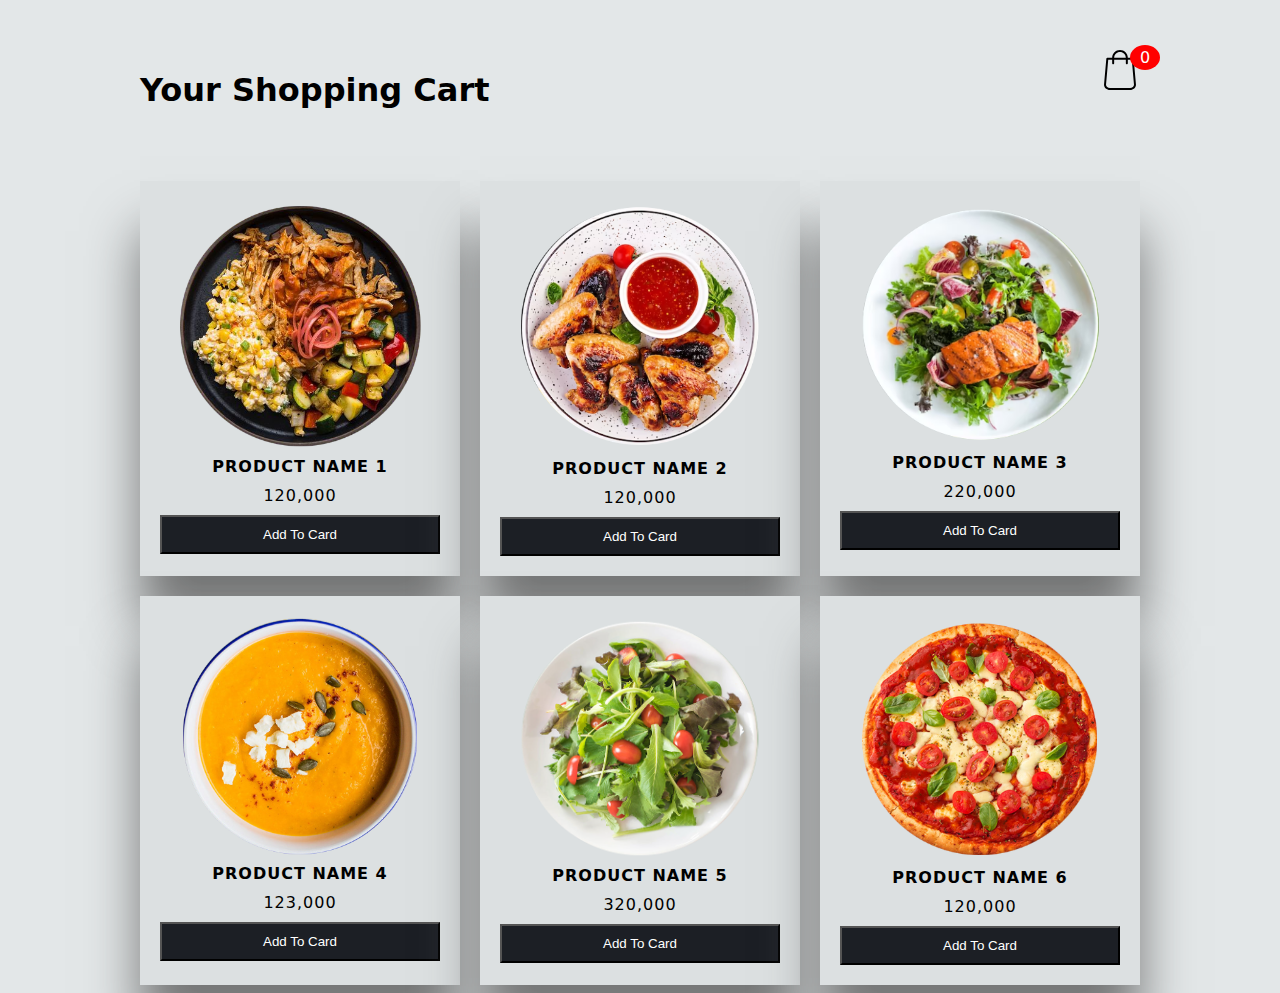
==== Website/index.html @ 8257f08c "next change" ====
<!DOCTYPE html>
<html lang="en">
<head>
    <meta charset="UTF-8">
    <meta http-equiv="X-UA-Compatible" content="IE=edge">
    <meta name="viewport" content="width=device-width, initial-scale=1.0">
    <title>Document</title>
    <link rel="stylesheet" href="style.css">
</head>
<body class="">
    
    <div class="container">
        <header>
            <h1>Your Shopping Cart</h1>
            <div class="shopping">
                <img src="image/shopping.svg">
                <span class="quantity">0</span>
            </div>
        </header>

        <div class="list">
          
        </div>
    </div>
    <div class="card">
        <h1>Card</h1>
        <ul class="listCard">
        </ul>
        <div class="checkOut">
            <div class="total">0</div>
            <div class="closeShopping">Close</div>
        </div>
    </div>

    <script src="app.js"></script>
</body>
</html>
---- Website/style.css ----
body{
    background-color: #E3E7E8;
    font-family: system-ui;
}
.container{
    width: 1000px;
    margin: auto;
    transition: 0.5s;
}
header{
    display: grid;
    grid-template-columns: 1fr 50px;
    margin-top: 50px;
}
header .shopping{
    position: relative;
    text-align: right;
}
header .shopping img{
    width: 40px;
}
header .shopping span{
    background: red;
    border-radius: 50%;
    display: flex;
    justify-content: center;
    align-items: center;
    color: #fff;
    position: absolute;
    top: -5px;
    left: 80%;
    padding: 3px 10px;
}
.list{
    display: grid;
    grid-template-columns: repeat(3, 1fr);
    column-gap: 20px;
    row-gap: 20px;
    margin-top: 50px;
}
.list .item{
    text-align: center;
    background-color: #DCE0E1;
    padding: 20px;
    box-shadow: 0 50px 50px #757676;
    letter-spacing: 1px;
}
.list .item img{
    width: 90%;
}
.list .item .title{
    font-weight: 600;
}
.list .item .price{
    margin: 10px;
}
.list .item button{
    background-color: #1C1F25;
    color: #fff;
    width: 100%;
    padding: 10px;
}
.card{
    position: fixed;
    top:0;
    left: 100%;
    width: 500px;
    background-color: #453E3B;
    height: 100vh;
    transition: 0.5s;
}
.active .card{
    left: calc(100% - 500px);
}
.active .container{
   transform: translateX(-200px);
}
.card h1{
    color: #E8BC0E;
    font-weight: 100;
    margin: 0;
    padding: 0 20px;
    height: 80px;
    display: flex;
    align-items: center;
}
.card .checkOut{
    position: absolute;
    bottom: 0;
    width: 100%;
    display: grid;
    grid-template-columns: repeat(2, 1fr);

}
.card .checkOut div{
    background-color: #E8BC0E;
    width: 100%;
    height: 70px;
    display: flex;
    justify-content: center;
    align-items: center;
    font-weight: bold;
    cursor: pointer;
}
.card .checkOut div:nth-child(2){
    background-color: #1C1F25;
    color: #fff;
}
.listCard li{
    display: grid;
    grid-template-columns: 100px repeat(3, 1fr);
    color: #fff;
    row-gap: 10px;
}
.listCard li div{
    display: flex;
    justify-content: center;
    align-items: center;
}
.listCard li img{
    width: 90%;
}
.listCard li button{
    background-color: #fff5;
    border: none;
}
.listCard .count{
    margin: 0 10px;
}
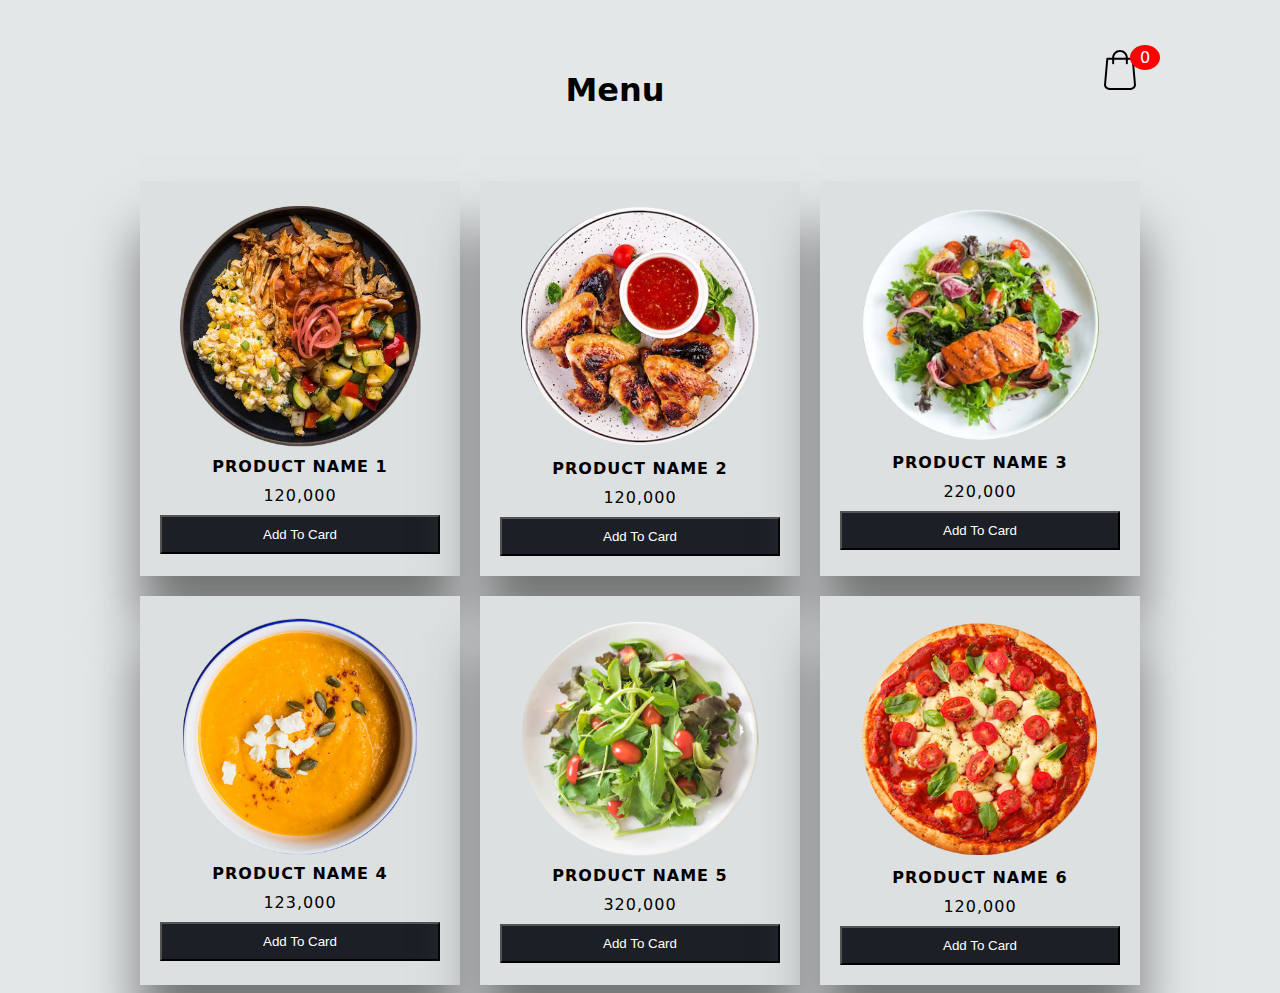
==== commit 3b1fe30c: "Changes" ====
--- a/Website/index.html
+++ b/Website/index.html
@@ -11,7 +11,7 @@
     
     <div class="container">
         <header>
-            <h1>Your Shopping Cart</h1>
+            <h1>Menu</h1>
             <div class="shopping">
                 <img src="image/shopping.svg">
                 <span class="quantity">0</span>
--- a/Website/style.css
+++ b/Website/style.css
@@ -2,6 +2,11 @@
     background-color: #E3E7E8;
     font-family: system-ui;
 }
+h1{
+
+    text-align: center;
+    
+    }
 .container{
     width: 1000px;
     margin: auto;
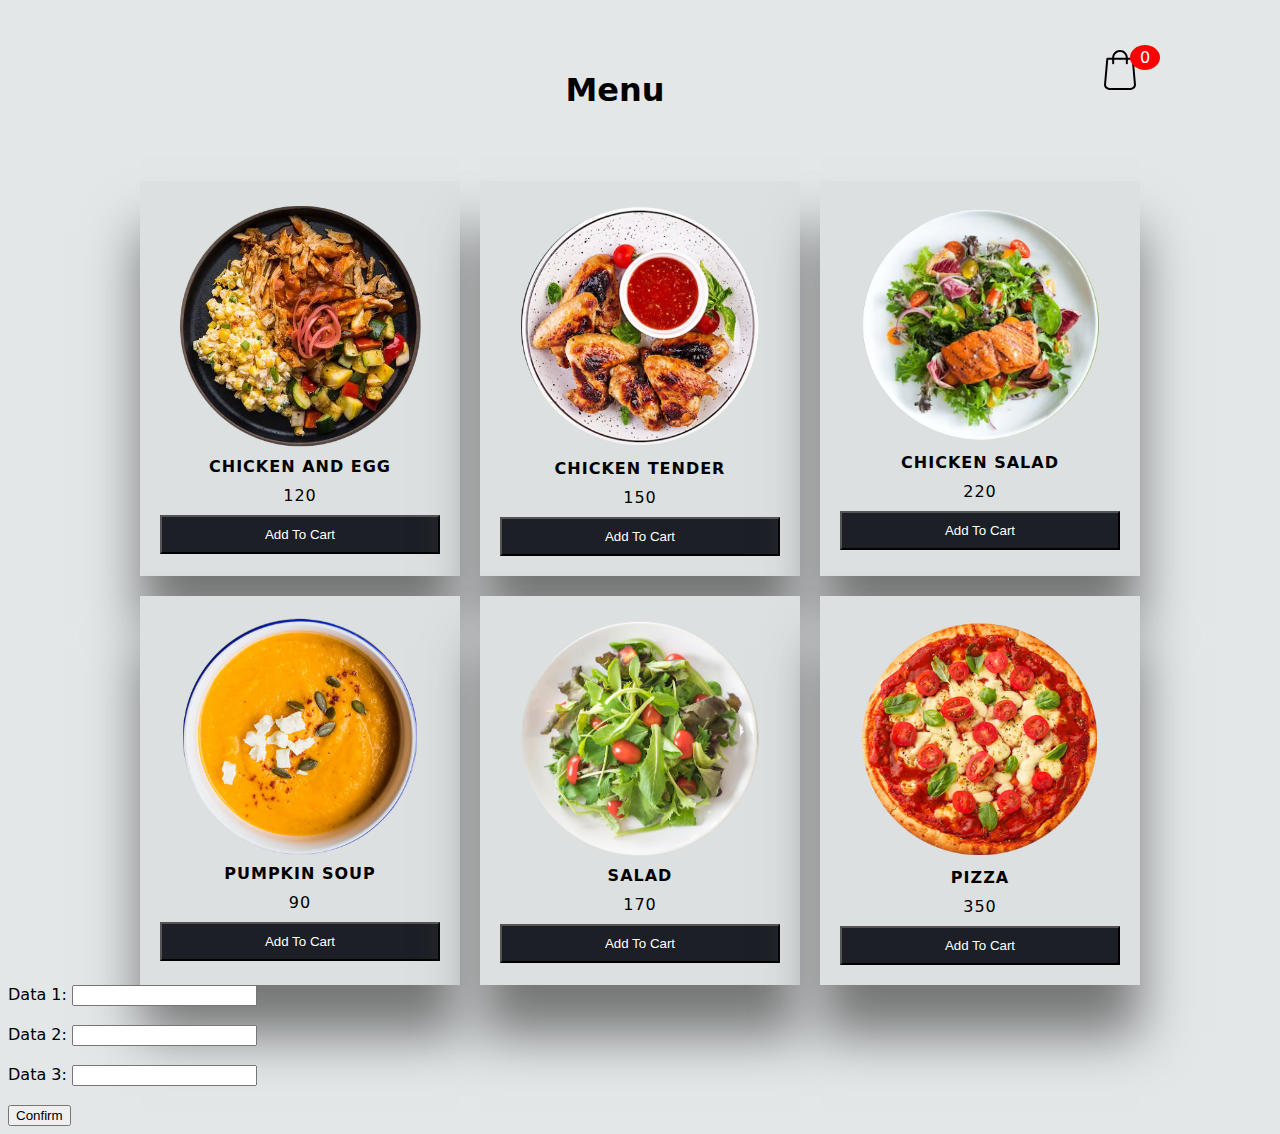
==== commit 685f27c7: "flask added" ====
--- a/Website/index.html
+++ b/Website/index.html
@@ -4,7 +4,7 @@
     <meta charset="UTF-8">
     <meta http-equiv="X-UA-Compatible" content="IE=edge">
     <meta name="viewport" content="width=device-width, initial-scale=1.0">
-    <title>Document</title>
+    <title>Menu</title>
     <link rel="stylesheet" href="style.css">
 </head>
 <body class="">
@@ -22,16 +22,29 @@
           
         </div>
     </div>
+    
     <div class="card">
-        <h1>Card</h1>
+        <h1>Checkout</h1>
         <ul class="listCard">
         </ul>
         <div class="checkOut">
             <div class="total">0</div>
             <div class="closeShopping">Close</div>
+            <button class="confirm">Confirm</button>
         </div>
     </div>
 
     <script src="app.js"></script>
+
+    <form id="myForm" method="POST" action="/save">
+        <label for="data1">Data 1:</label>
+        <input type="text" id="data1" name="data1"><br><br>
+        <label for="data2">Data 2:</label>
+        <input type="text" id="data2" name="data2"><br><br>
+        <label for="data3">Data 3:</label>
+        <input type="text" id="data3" name="data3"><br><br>
+        <button type="submit" id="saveBtn">Confirm</button>
+      </form>
+      
 </body>
-</html>+</html>
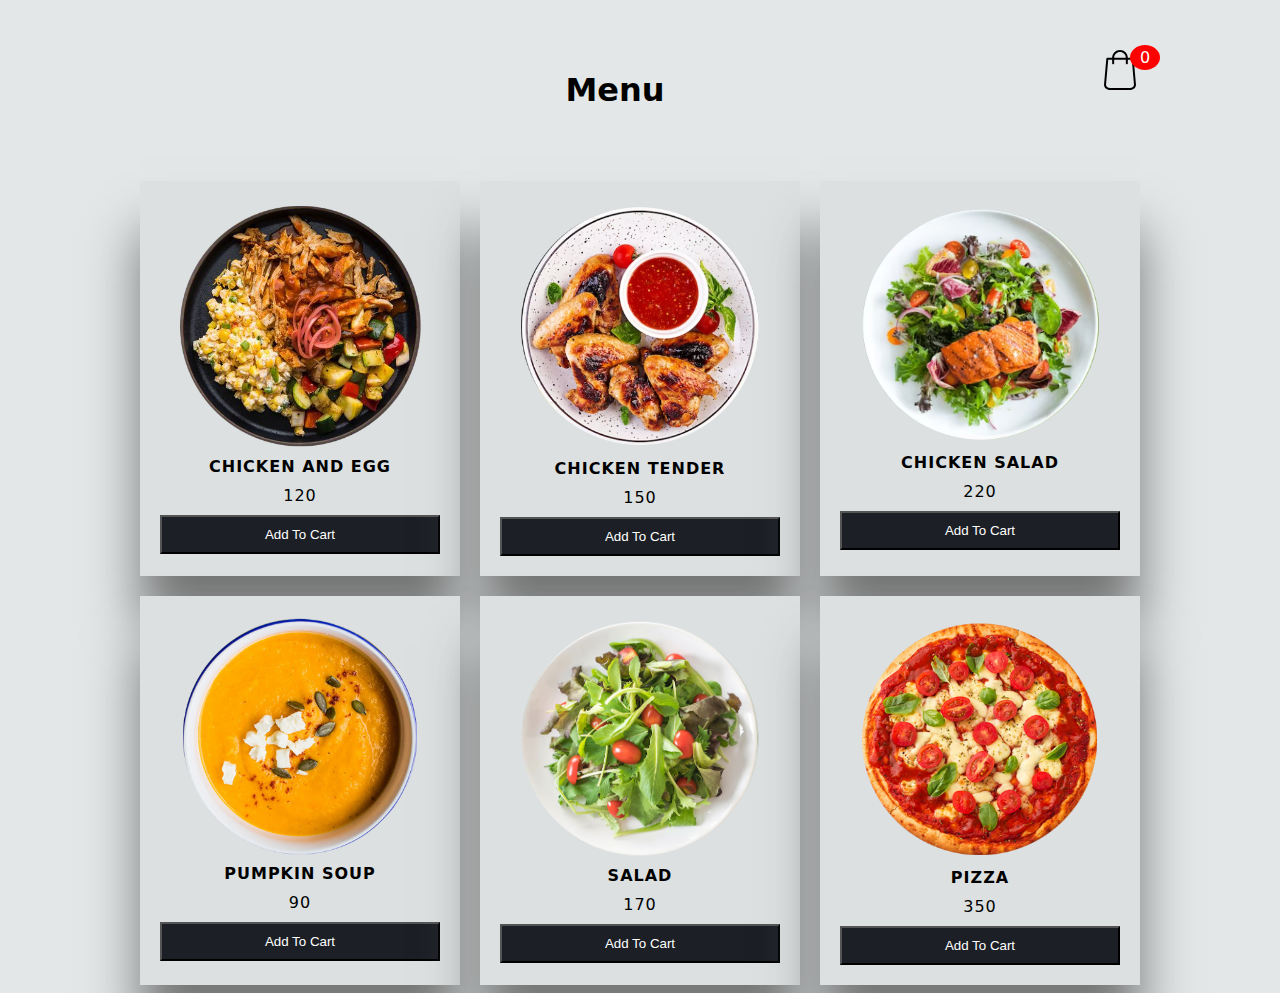
==== commit 3fda69fd: "branhces" ====
--- a/Website/index.html
+++ b/Website/index.html
@@ -36,15 +36,20 @@
 
     <script src="app.js"></script>
 
-    <form id="myForm" method="POST" action="/save">
+    <!-- <form id="myForm" method="POST" action="/save">
         <label for="data1">Data 1:</label>
         <input type="text" id="data1" name="data1"><br><br>
         <label for="data2">Data 2:</label>
         <input type="text" id="data2" name="data2"><br><br>
         <label for="data3">Data 3:</label>
         <input type="text" id="data3" name="data3"><br><br>
-        <button type="submit" id="saveBtn">Confirm</button>
-      </form>
+        <label for="data4">Data 4:</label>
+        <input type="text" id="data4" name="data4"><br><br>
+        <label for="data5">Data 5:</label>
+        <input type="text" id="data5" name="data5"><br><br>
+        <label for="data6">Data 6:</label>
+        <input type="text" id="data6" name="data6"><br><br>
+      </form> -->
       
 </body>
 </html>
